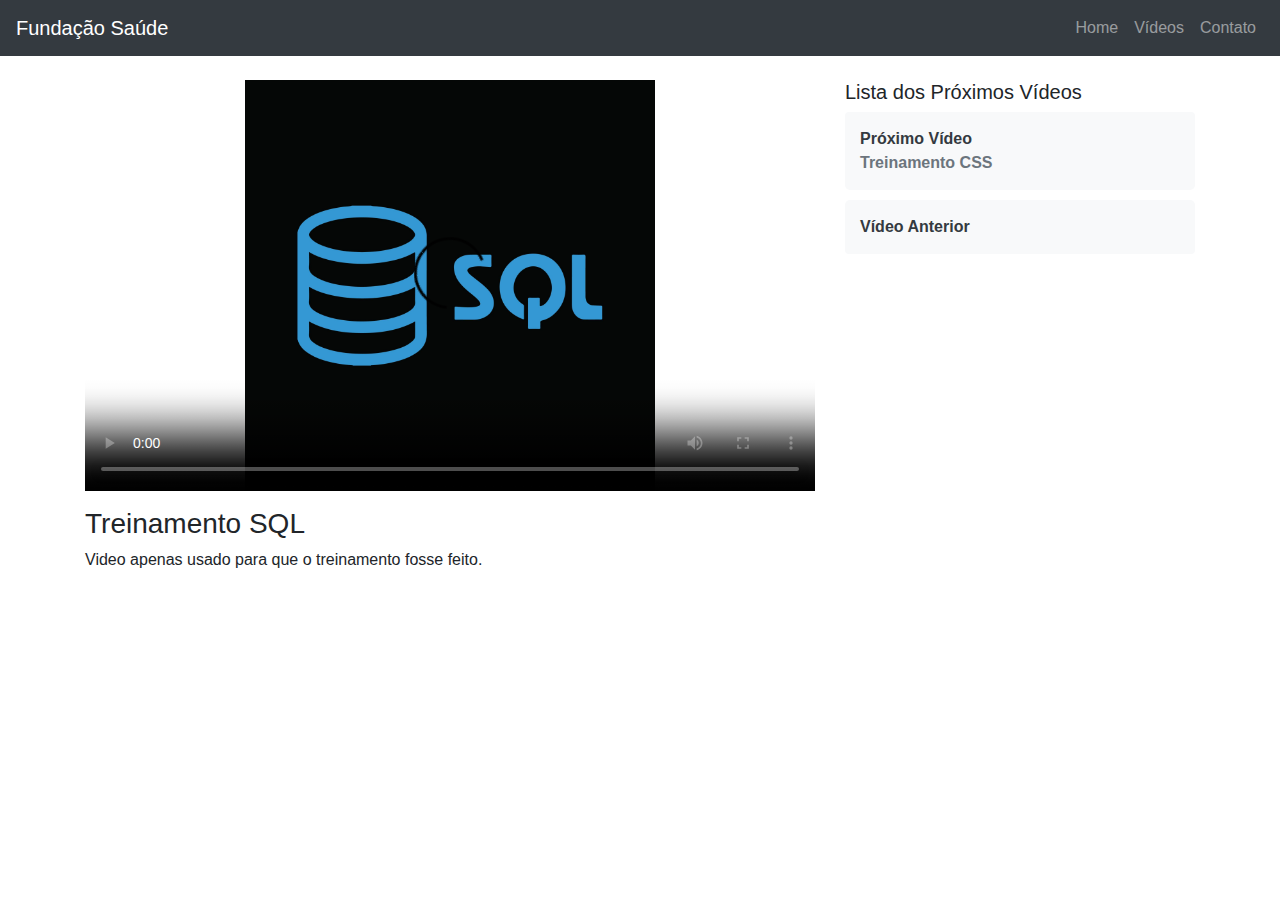
==== index.html @ 34a285a2 "first commit" ====
<!DOCTYPE html>
<html lang="pt-br">
<head>
    <meta charset="UTF-8">
    <title>Página de Vídeos</title>
    <link rel="stylesheet" href="https://stackpath.bootstrapcdn.com/bootstrap/4.5.2/css/bootstrap.min.css">
    <link rel="stylesheet" href="style.css">
</head>
<body>
    <nav class="navbar navbar-expand-lg navbar-dark bg-dark">
        <a class="navbar-brand" href="#">Fundação Saúde</a>
        <button class="navbar-toggler" type="button" data-toggle="collapse" data-target="#navbarNav" aria-controls="navbarNav" aria-expanded="false" aria-label="Toggle navigation">
            <span class="navbar-toggler-icon"></span>
        </button>
        <div class="collapse navbar-collapse" id="navbarNav">
            <ul class="navbar-nav ml-auto">
                <li class="nav-item">
                    <a class="nav-link" href="#">Home</a>
                </li>
                <li class="nav-item">
                    <a class="nav-link" href="#">Vídeos</a>
                </li>
                <li class="nav-item">
                    <a class="nav-link" href="#">Contato</a>
                </li>
            </ul>
        </div>
    </nav>

    <div class="container mt-4">
        <div class="row">
            <div class="col-md-8">
                <div class="embed-responsive embed-responsive-16by9">
                    <video src="assets/Quantas linguagens de programação você consegue identificar_ - YouTube - Google Chrome 2024-08-13 10-41-28.mp4" 
                        controls 
                        width="500" 
                        poster="assets/Logo sql.jpg">
                    </video>
                </div>
                <h3 class="mt-3">Treinamento SQL</h3>
                <p>Video apenas usado para que o treinamento fosse feito.</p>
            </div>
            <div class="col-md-4">
                <h5>Lista dos Próximos Vídeos</h5>
                <ul class="list-group">
                    <li class="list-group-item">
                        <a href="segpag.html" class="list-item-link">
                            <div class="list-item-content">
                                <span class="list-item-title">Próximo Vídeo</span>
                                <p class="list-item-description">Treinamento CSS</p>
                            </div>
                        </a>
                    </li>
                    <li class="list-group-item">
                        <a href="#" class="list-item-link">
                            <div class="list-item-content">
                                <span class="list-item-title">Vídeo Anterior</span>
                            </div>
                        </a>
                    </li>
                </ul>
            </div>
            
        </div>
    </div>

    <!-- Bootstrap JS e dependências -->
    <script src="https://code.jquery.com/jquery-3.5.1.slim.min.js"></script>
    <script src="https://cdn.jsdelivr.net/npm/bootstrap@4.5.2/dist/js/bootstrap.bundle.min.js"></script>
</body>
</html>
---- style.css ----
.list-group-item {
    background-color: #f8f9fa; /* Cor de fundo suave */
    border: none; /* Remove as bordas */
    padding: 15px; /* Espaçamento interno */
    margin-bottom: 10px; /* Espaçamento entre itens */
    border-radius: 5px; /* Bordas arredondadas */
    transition: background-color 0.3s ease; /* Animação de transição para a cor de fundo */
}

.list-group-item:hover {
    background-color: #e2e6ea; /* Cor de fundo ao passar o mouse */
}

.list-group-item a {
    text-decoration: none; /* Remove sublinhado dos links */
    color: #343a40; /* Cor do texto dos links */
    font-weight: bold; /* Deixa o texto em negrito */
}

.list-group-item p {
    margin: 0; /* Remove margens */
    color: #6c757d; /* Cor de texto secundário */
}
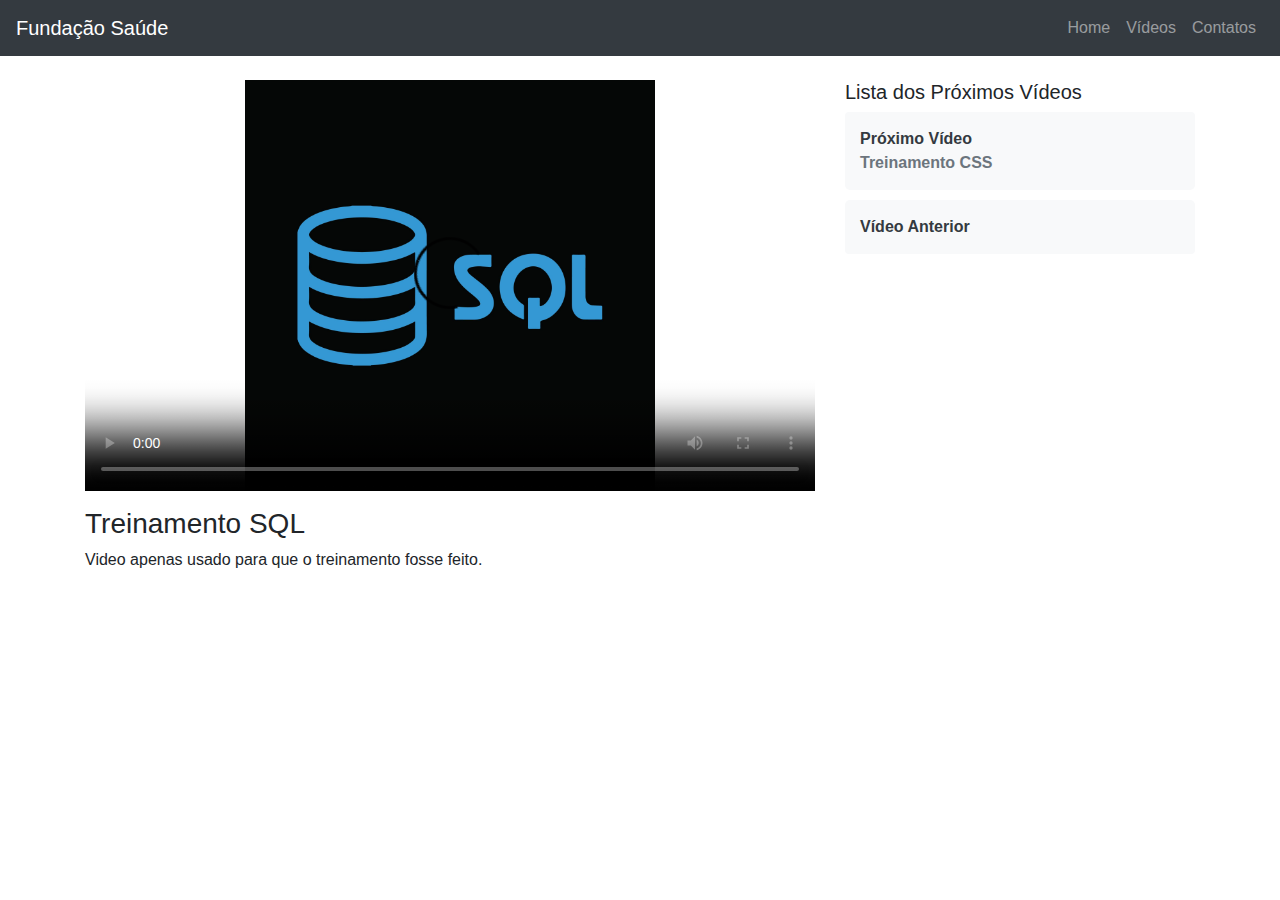
==== commit 4bfc58b1: "alteracao1" ====
--- a/index.html
+++ b/index.html
@@ -21,7 +21,7 @@
                     <a class="nav-link" href="#">Vídeos</a>
                 </li>
                 <li class="nav-item">
-                    <a class="nav-link" href="#">Contato</a>
+                    <a class="nav-link" href="contatos.html">Contatos</a>
                 </li>
             </ul>
         </div>
